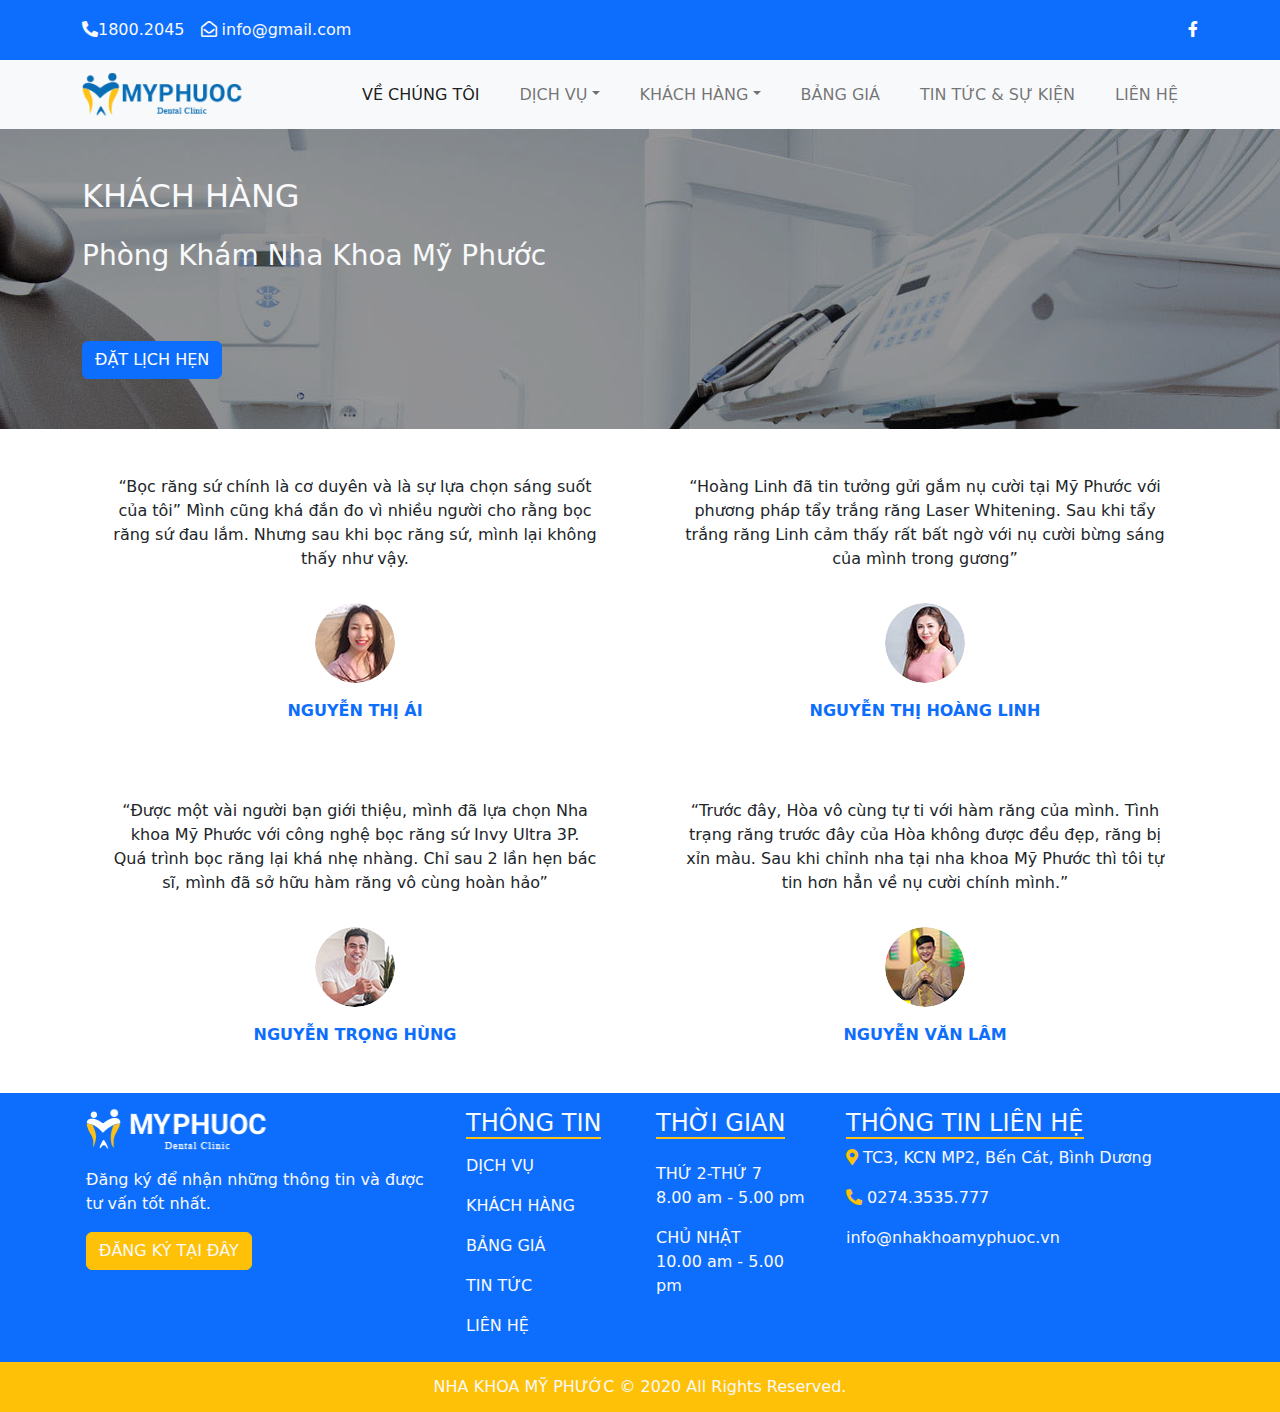
==== cam nhan.html @ f234d79d "Add files via upload" ====
<!doctype html>
<html>
<head>
<meta name="viewport" content="width=device-width, initial-scale=1">
<meta charset="UTF-8">
<title>Nha Khoa My Phuoc</title>
<link rel="stylesheet" href="css/style.css">
<link rel="stylesheet" href="css/bootstrap.css">
<link rel="stylesheet" href="https://cdnjs.cloudflare.com/ajax/libs/font-awesome/5.15.4/css/all.min.css">
<link rel="stylesheet" href="css/owl.carousel.css">
<link rel="stylesheet" href="css/owl.theme.default.css">
<script src="js/bootstrap.bundle.min.js"></script>
</head>

<body>
	<div class="top-bar bg-primary text-light">
  <div class="container d-flex justify-content-between"><span><i class="fas fa-phone-alt"></i>1800.2045<i class="far fa-envelope-open ms-3"></i> info@gmail.com</span><span><a href="#"><i class="fab fa-facebook-f"></i></a></span></div>
</div>
<!--xong phan top-bar-->
<nav class="navbar navbar-expand-lg bg-light">
  <div class="container"><a class="navbar-brand" href="index.html"><img src="images/LOGO 2 MPHUOCHC 1.png" alt=""></a>
    <button class="navbar-toggler" type="button" data-bs-toggle="collapse" data-bs-target="#navbarSupportedContent" aria-controls="navbarSupportedContent" aria-expanded="false" aria-label="Toggle navigation"><span class="navbar-toggler-icon"></span></button>
    <div class="collapse navbar-collapse" id="navbarSupportedContent">
      <ul class="navbar-nav ms-auto mb-2 mb-lg-0">
        <li class="nav-item"><a class="nav-link active" aria-current="page" href="#">VỀ CHÚNG TÔI</a></li>
        <li class="nav-item dropdown"><a class="nav-link dropdown-toggle" href="#" role="button" data-bs-toggle="dropdown" aria-expanded="false">DỊCH VỤ</a>
          <ul class="dropdown-menu">
            <li><a class="dropdown-item" href="#">BỌC RĂNG SỨ</a></li>
            <li><a class="dropdown-item" href="#">RĂNG SỨ THẨM MỸ</a></li>
            <li>
              <hr class="dropdown-divider">
            </li>
            <li><a class="dropdown-item" href="#">TRỔNG IMPLANT</a></li>
            <li><a class="dropdown-item" href="#">NIỀNG RĂNG</a></li>
            <li><a class="dropdown-item" href="#">LẤY CAO RĂNG</a></li>
            <li><a class="dropdown-item" href="#">TRÁM RĂNG THẨM MỸ</a></li>
          </ul>
        </li>
        <li class="nav-item dropdown"><a class="nav-link dropdown-toggle" href="#" role="button" data-bs-toggle="dropdown" aria-expanded="false">KHÁCH HÀNG</a>
          <ul class="dropdown-menu">
            <li><a class="dropdown-item" href="hinhanhkhachhang.html">HÌNH ẢNH</a></li>
            <li><a class="dropdown-item" href="cam nhan.html">CẢM NHẬN</a></li>
          </ul>
        </li>
        <li class="nav-item"><a class="nav-link">BẢNG GIÁ</a></li>
        <li class="nav-item"><a class="nav-link">TIN TỨC & SỰ KIỆN</a></li>
        <li class="nav-item"><a class="nav-link" href="lienhe.html">LIÊN HỆ</a></li>
      </ul>
      <form class="d-flex" role="search">
      </form>
    </div>
  </div>
</nav>
<!--xong header-->
<main>
<section id="page-header">
  <div class="container">
    <h2 class="text-light pt-5">KHÁCH HÀNG</h2>
    <h3 class="text-light pt-3">Phòng Khám Nha Khoa Mỹ Phước</h3>
    <div style="padding: 30px;"></div>
    <button type="button" class="btn btn-primary ">ĐẶT LỊCH HẸN</button>
  </div>
</section>
<section id="cam-nhan">
	<div class="container pt-3">
		
		<div class="row  ">
		<div class="col-lg-6">
			<div class="noidung">
					<p class="text-center pb-3">“Bọc răng sứ chính là cơ duyên và là sự lựa chọn sáng suốt của tôi” Mình cũng khá đắn đo vì nhiều người cho rằng bọc răng sứ đau lắm. Nhưng sau khi bọc răng sứ, mình lại không thấy như vậy.</p>
					<img src="images/kh2.png" alt="" class="rounded-circle">
					<p class="text-primary pt-3"><b>NGUYỄN THỊ ÁI</b></p>
					</div>
				</div>
			
			<div class="col-lg-6 ">
			<div class="noidung">
					<p class="text-center pb-3">“Hoàng Linh đã tin tưởng gửi gắm nụ cười tại Mỹ Phước với phương pháp tẩy trắng răng Laser Whitening. Sau khi tẩy trắng răng Linh cảm thấy rất bất ngờ với nụ cười bừng sáng của mình trong gương”



   </p>
					<img src="images/Mask Group.jpg" alt="" class="rounded-circle">
					<p class="text-primary pt-3"><b>NGUYỄN THỊ HOÀNG LINH</b></p>
					</div>
				</div>
			
			<div class="col-lg-6 ">
			<div class="noidung">
					<p class="text-center pb-3">“Được một vài người bạn giới thiệu, mình đã lựa chọn Nha khoa Mỹ Phước với công nghệ bọc răng sứ Invy Ultra 3P. Quá trình bọc răng lại khá nhẹ nhàng. Chỉ sau 2 lần hẹn bác sĩ, mình đã sở hữu hàm răng vô cùng hoàn hảo”



   </p>
					<img src="images/Mask Group.png" alt="" class="rounded-circle">
					<p class="text-primary pt-3"><b>NGUYỄN TRỌNG HÙNG</b></p>
					</div>
				</div>
			
			<div class="col-lg-6">
			<div class="noidung">
					<p class="text-center pb-3">“Trước đây, Hòa vô cùng tự ti với hàm răng của mình. Tình trạng răng trước đây của Hòa không được đều đẹp, răng bị xỉn màu. Sau khi chỉnh nha tại nha khoa Mỹ Phước thì tôi tự tin hơn hẳn về nụ cười chính mình.”


   </p>
					<img src="images/Mask Group (1).jpg" alt="" class="rounded-circle">
					<p class="text-primary pt-3"><b>NGUYỄN VĂN LÂM</b></p>
					</div>
				</div>
			</div>
			
		</div>	
		
	</section>
	</main>
	<footer class="bg-primary text-light">
  <div class="container">
    <div class="row">
      <div class="col-12 col-sm-6 col-md-6 col-lg-4 p-3"> <a href="#"><img src="images/logo_footer.png" alt=""></a>
        <p class="pt-3">Đăng ký để nhận những thông tin và được tư vấn tốt nhất.</p>
        <button type="button" class="btn btn-warning text-light">ĐĂNG KÝ TẠI ĐÂY</button>
      </div>
      <div class="col-12 col-sm-6 col-md-6 col-lg-2 p-3">
        <h4> <span class="gach-chan"> THÔNG TIN </span></h4>
        <ul class="navbar-nav">
          <li class="nav-item"> <a href="#" class="nav-link">DỊCH VỤ</a></li>
          <li class="nav-item"> <a href="#" class="nav-link">KHÁCH HÀNG </a></li>
          <li class="nav-item"> <a href="#" class="nav-link">BẢNG GIÁ</a></li>
          <li class="nav-item"> <a href="#" class="nav-link">TIN TỨC</a></li>
          <li class="nav-item"> <a href="#" class="nav-link">LIÊN HỆ</a></li>
        </ul>
      </div>
      <div class="col-12 col-sm-6 col-md-6 col-lg-2 p-3">
        <h4> <span class="gach-chan"> THỜI GIAN </span></h4>
        <p class="pt-3">THỨ 2-THỨ 7 <br>
          8.00 am - 5.00 pm </p>
        <p>CHỦ NHẬT <br>
          10.00 am - 5.00 pm</p>
      </div>
      <div class="col-12 col-sm-6 col-md-6 col-lg-4 p-3">
        <h4> <span class="gach-chan"> THÔNG TIN LIÊN HỆ </span></h4>
        <p> <i class="fas fa-map-marker-alt text-warning"></i> TC3, KCN MP2, Bến Cát, Bình Dương </p>
        <p> <i class="fas fa-phone-alt text-warning"></i> 0274.3535.777</p>
        <p> info@nhakhoamyphuoc.vn</p>
      </div>
    </div>
  </div>
  <div class="bottom-bar bg-warning text-light">
    <p class="text-center">NHA KHOA MỸ PHƯỚC © 2020 All Rights Reserved.</p>
  </div>
</footer>
<script src="js/jquery-3.6.0.min.js"></script>
<script src="js/owl.carousel.js"></script>
<script src="js/control.js"></script>
</body>
</html>
---- css/style.css ----
@charset "utf-8";
/* CSS Document */
@import url('https://fonts.googleapis.com/css2?family=Roboto&display=swap');


body{
	font-family: 'Roboto', sans-serif; color:#666666; font-size:16px
}
.top-bar{
	width: 100%; height:60px; line-height: 60px;

}
.top-bar a{
	color:white
}
.top-bar a:hover{
	color: #FFC113
}


.navbar .navbar-nav .nav-item .nav-link{
	padding: 8px 20px; border-radius: 5px
}
.navbar .navbar-nav .nav-item .nav-link:hover{
	background-color: #056CB6; color: #FFC113
}
.navbar .navbar-nav .nav-item .dropdown-menu{
	background-color: #056CB6; padding-bottom: 0; padding-top: 0
}
.navbar .navbar-nav .nav-item .dropdown-menu li{
	border-bottom: 1px solid #FFFFFF
}
.navbar .navbar-nav .nav-item .dropdown-menu .dropdown-item{
	color: white
}
.navbar .navbar-nav .nav-item .dropdown-menu .dropdown-item:hover{
	background-color: #FFC113
}

main{
	width: 100%; min-height: 600px
}
footer{
	width: 100%; min-height: 300px
}
.gach-chan{
	border-bottom: 2px solid #FFC113
}
.navbar-nav .nav-item .nav-link:hover{
color: #FFC113	
}
.bottom-bar{
	width:100%; height:50px; line-height: 50px
}
#services a{
	text-decoration: none;
	color: #464646
}
#services a:hover{
	color: #FFC113	
}
/*main .container{
	display: 
}*/
h2{
	color: #2F80ED
}
.page-header{
	width: 100%; min-height: 300px
}
#why{
	width: 100%; min-height: 400px; background: url("../images/why.jpg") ; background-repeat: no-repeat; background-size: cover; background-positon: center top
}
#client .hinh{
	width:100%; min-height:100px; position:relative
}
#client .truoc{
	position:absolute; left:0; top:0; padding:8px; background-color: rgba(231, 231, 231, 0.60);color:rgb(96,96,96,1.00)	
}#client .sau{
	position:absolute; left:50%; top:0; padding:8px; background-color: rgba(231, 231, 231, 0.60);color:rgb(96,96,96,1.00)	
}
#cam-nhan .noidung img{
	width:80px; height:80px
}
#cam-nhan .noidung{
	padding:30px; display:flex; flex-direction:column; justify-content:center; align-items:center
}
#thong-tin .container{
	display:flex;
	justify-content:space-between;
	align-item:center
}
#map .img{
	width:500px; height:500px
}
#tin-tuc{
	text-decoration:none;
	color:#464646
}
#tin-tuc:ahover{
	color:#FCC113;
}
#page-header{
	width: 100%; min-height: 300px; background: url(../images/pageheader.png); background-repeat: no-repeat; background-size: cover; background-position: center
}
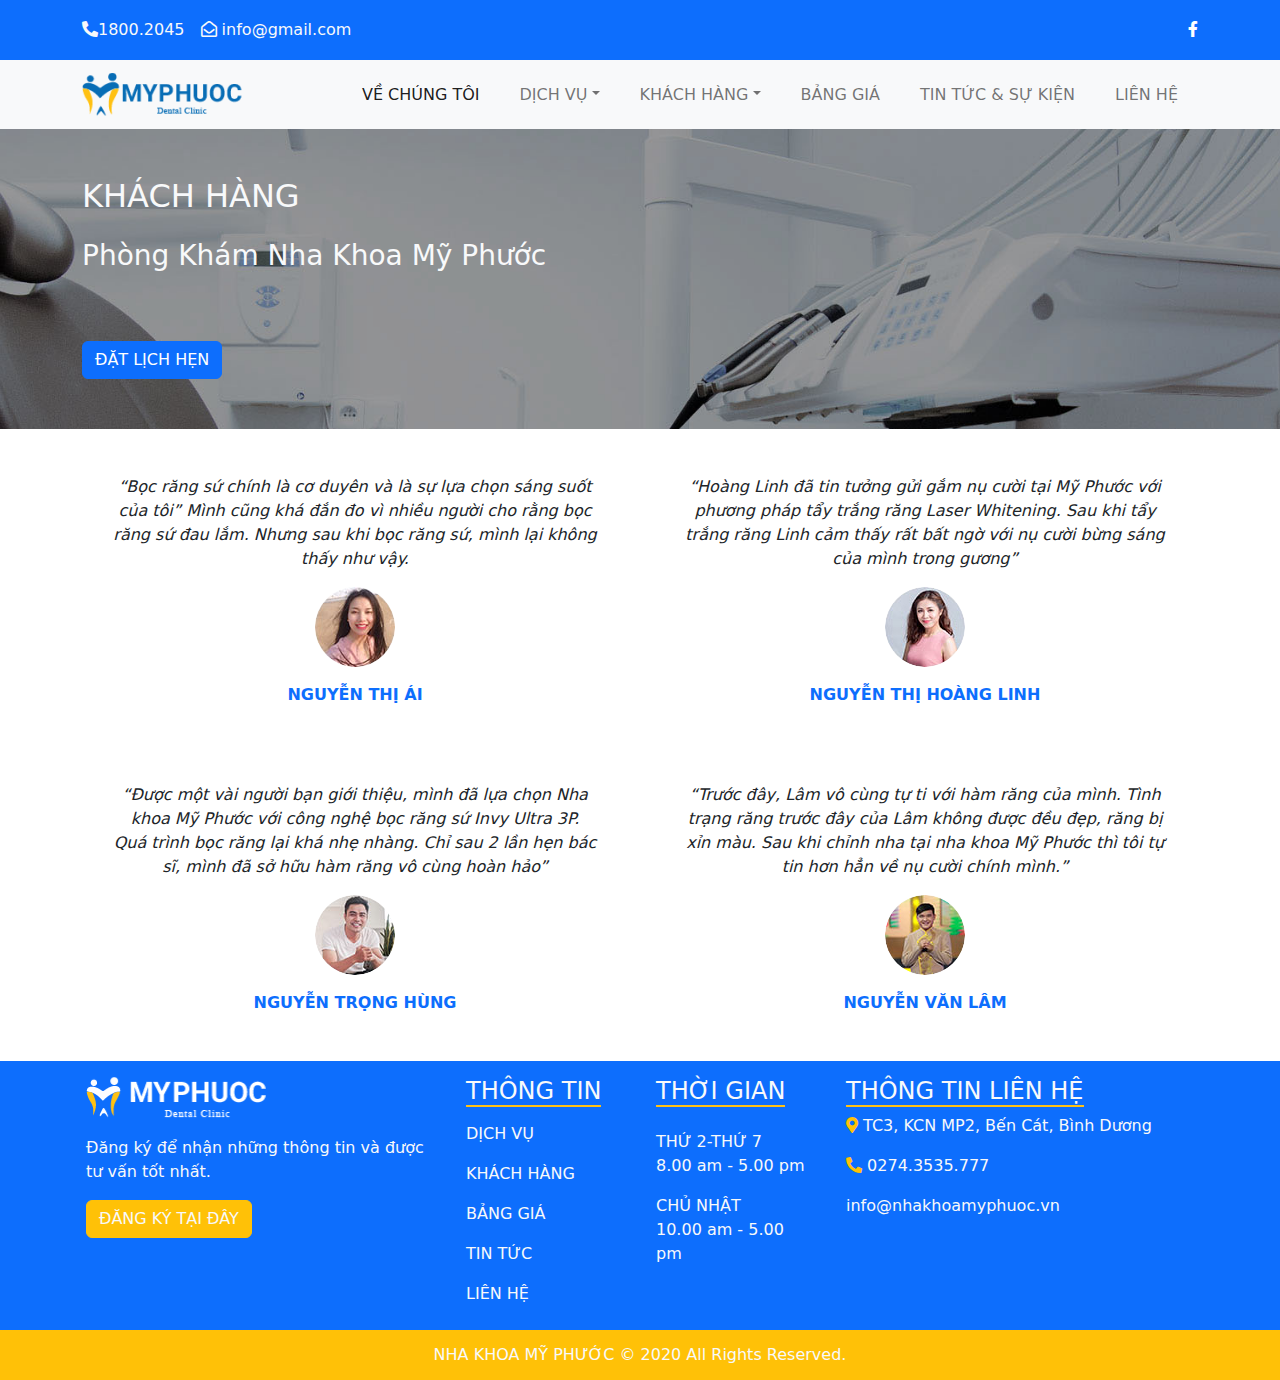
==== commit 1556376c: "Add files via upload" ====
--- a/cam nhan.html
+++ b/cam nhan.html
@@ -13,7 +13,7 @@
 </head>
 
 <body>
-	<div class="top-bar bg-primary text-light">
+<div class="top-bar bg-primary text-light">
   <div class="container d-flex justify-content-between"><span><i class="fas fa-phone-alt"></i>1800.2045<i class="far fa-envelope-open ms-3"></i> info@gmail.com</span><span><a href="#"><i class="fab fa-facebook-f"></i></a></span></div>
 </div>
 <!--xong phan top-bar-->
@@ -53,67 +53,50 @@
 </nav>
 <!--xong header-->
 <main>
-<section id="page-header">
-  <div class="container">
-    <h2 class="text-light pt-5">KHÁCH HÀNG</h2>
-    <h3 class="text-light pt-3">Phòng Khám Nha Khoa Mỹ Phước</h3>
-    <div style="padding: 30px;"></div>
-    <button type="button" class="btn btn-primary ">ĐẶT LỊCH HẸN</button>
-  </div>
-</section>
-<section id="cam-nhan">
-	<div class="container pt-3">
-		
-		<div class="row  ">
-		<div class="col-lg-6">
-			<div class="noidung">
-					<p class="text-center pb-3">“Bọc răng sứ chính là cơ duyên và là sự lựa chọn sáng suốt của tôi” Mình cũng khá đắn đo vì nhiều người cho rằng bọc răng sứ đau lắm. Nhưng sau khi bọc răng sứ, mình lại không thấy như vậy.</p>
-					<img src="images/kh2.png" alt="" class="rounded-circle">
-					<p class="text-primary pt-3"><b>NGUYỄN THỊ ÁI</b></p>
-					</div>
-				</div>
-			
-			<div class="col-lg-6 ">
-			<div class="noidung">
-					<p class="text-center pb-3">“Hoàng Linh đã tin tưởng gửi gắm nụ cười tại Mỹ Phước với phương pháp tẩy trắng răng Laser Whitening. Sau khi tẩy trắng răng Linh cảm thấy rất bất ngờ với nụ cười bừng sáng của mình trong gương”
-
-
-
-   </p>
-					<img src="images/Mask Group.jpg" alt="" class="rounded-circle">
-					<p class="text-primary pt-3"><b>NGUYỄN THỊ HOÀNG LINH</b></p>
-					</div>
-				</div>
-			
-			<div class="col-lg-6 ">
-			<div class="noidung">
-					<p class="text-center pb-3">“Được một vài người bạn giới thiệu, mình đã lựa chọn Nha khoa Mỹ Phước với công nghệ bọc răng sứ Invy Ultra 3P. Quá trình bọc răng lại khá nhẹ nhàng. Chỉ sau 2 lần hẹn bác sĩ, mình đã sở hữu hàm răng vô cùng hoàn hảo”
-
-
-
-   </p>
-					<img src="images/Mask Group.png" alt="" class="rounded-circle">
-					<p class="text-primary pt-3"><b>NGUYỄN TRỌNG HÙNG</b></p>
-					</div>
-				</div>
-			
-			<div class="col-lg-6">
-			<div class="noidung">
-					<p class="text-center pb-3">“Trước đây, Hòa vô cùng tự ti với hàm răng của mình. Tình trạng răng trước đây của Hòa không được đều đẹp, răng bị xỉn màu. Sau khi chỉnh nha tại nha khoa Mỹ Phước thì tôi tự tin hơn hẳn về nụ cười chính mình.”
-
-
-   </p>
-					<img src="images/Mask Group (1).jpg" alt="" class="rounded-circle">
-					<p class="text-primary pt-3"><b>NGUYỄN VĂN LÂM</b></p>
-					</div>
-				</div>
-			</div>
-			
-		</div>	
-		
-	</section>
-	</main>
-	<footer class="bg-primary text-light">
+  <section id="page-header">
+    <div class="container">
+      <h2 class="text-light pt-5">KHÁCH HÀNG</h2>
+      <h3 class="text-light pt-3">Phòng Khám Nha Khoa Mỹ Phước</h3>
+      <div style="padding: 30px;"></div>
+      <button type="button" class="btn btn-primary ">ĐẶT LỊCH HẸN</button>
+    </div>
+  </section>
+  <section id="cam-nhan">
+    <div class="container pt-3">
+      <div class="row  ">
+        <div class="col-lg-6">
+          <div class="noidung ">
+            <p class="text-center"> <i>“Bọc răng sứ chính là cơ duyên và là sự lựa chọn sáng suốt của tôi” Mình cũng khá đắn đo vì nhiều người cho rằng bọc răng sứ đau lắm. Nhưng sau khi bọc răng sứ, mình lại không thấy như vậy.</i></p>
+            <img src="images/kh2.png" alt="" class="rounded-circle">
+            <p class="text-primary pt-3"><b>NGUYỄN THỊ ÁI</b></p>
+          </div>
+        </div>
+        <div class="col-lg-6 ">
+          <div class="noidung ">
+            <p class="text-center "><i> “Hoàng Linh đã tin tưởng gửi gắm nụ cười tại Mỹ Phước với phương pháp tẩy trắng răng Laser Whitening. Sau khi tẩy trắng răng Linh cảm thấy rất bất ngờ với nụ cười bừng sáng của mình trong gương” </i></p>
+            <img src="images/Mask Group.jpg" alt="" class="rounded-circle">
+            <p class="text-primary pt-3"><b>NGUYỄN THỊ HOÀNG LINH</b></p>
+          </div>
+        </div>
+        <div class="col-lg-6 ">
+          <div class="noidung ">
+            <p class="text-center "><i> “Được một vài người bạn giới thiệu, mình đã lựa chọn Nha khoa Mỹ Phước với công nghệ bọc răng sứ Invy Ultra 3P. Quá trình bọc răng lại khá nhẹ nhàng. Chỉ sau 2 lần hẹn bác sĩ, mình đã sở hữu hàm răng vô cùng hoàn hảo” </i></p>
+            <img src="images/Mask Group.png" alt="" class="rounded-circle">
+            <p class="text-primary pt-3"><b>NGUYỄN TRỌNG HÙNG</b></p>
+          </div>
+        </div>
+        <div class="col-lg-6 ">
+          <div class="noidung">
+            <p class="text-center "><i> “Trước đây, Lâm vô cùng tự ti với hàm răng của mình. Tình trạng răng trước đây của Lâm không được đều đẹp, răng bị xỉn màu. Sau khi chỉnh nha tại nha khoa Mỹ Phước thì tôi tự tin hơn hẳn về nụ cười chính mình.”  </i></p>
+            <img src="images/Mask Group (1).jpg" alt="" class="rounded-circle">
+            <p class="text-primary pt-3"><b>NGUYỄN VĂN LÂM</b></p>
+          </div>
+        </div>
+      </div>
+    </div>
+  </section>
+</main>
+<footer class="bg-primary text-light">
   <div class="container">
     <div class="row">
       <div class="col-12 col-sm-6 col-md-6 col-lg-4 p-3"> <a href="#"><img src="images/logo_footer.png" alt=""></a>
@@ -149,8 +132,8 @@
     <p class="text-center">NHA KHOA MỸ PHƯỚC © 2020 All Rights Reserved.</p>
   </div>
 </footer>
-<script src="js/jquery-3.6.0.min.js"></script>
-<script src="js/owl.carousel.js"></script>
+<script src="js/jquery-3.6.0.min.js"></script> 
+<script src="js/owl.carousel.js"></script> 
 <script src="js/control.js"></script>
 </body>
 </html>
--- a/css/style.css
+++ b/css/style.css
@@ -95,10 +95,13 @@
 }
 #tin-tuc{
 	text-decoration:none;
-	color:#464646
+	color:#
 }
-#tin-tuc:ahover{
+#tin-tuc a:hover{
 	color:#FCC113;
+}
+#tin-tuc a{text-decoration:none
+	
 }
 #page-header{
 	width: 100%; min-height: 300px; background: url(../images/pageheader.png); background-repeat: no-repeat; background-size: cover; background-position: center
